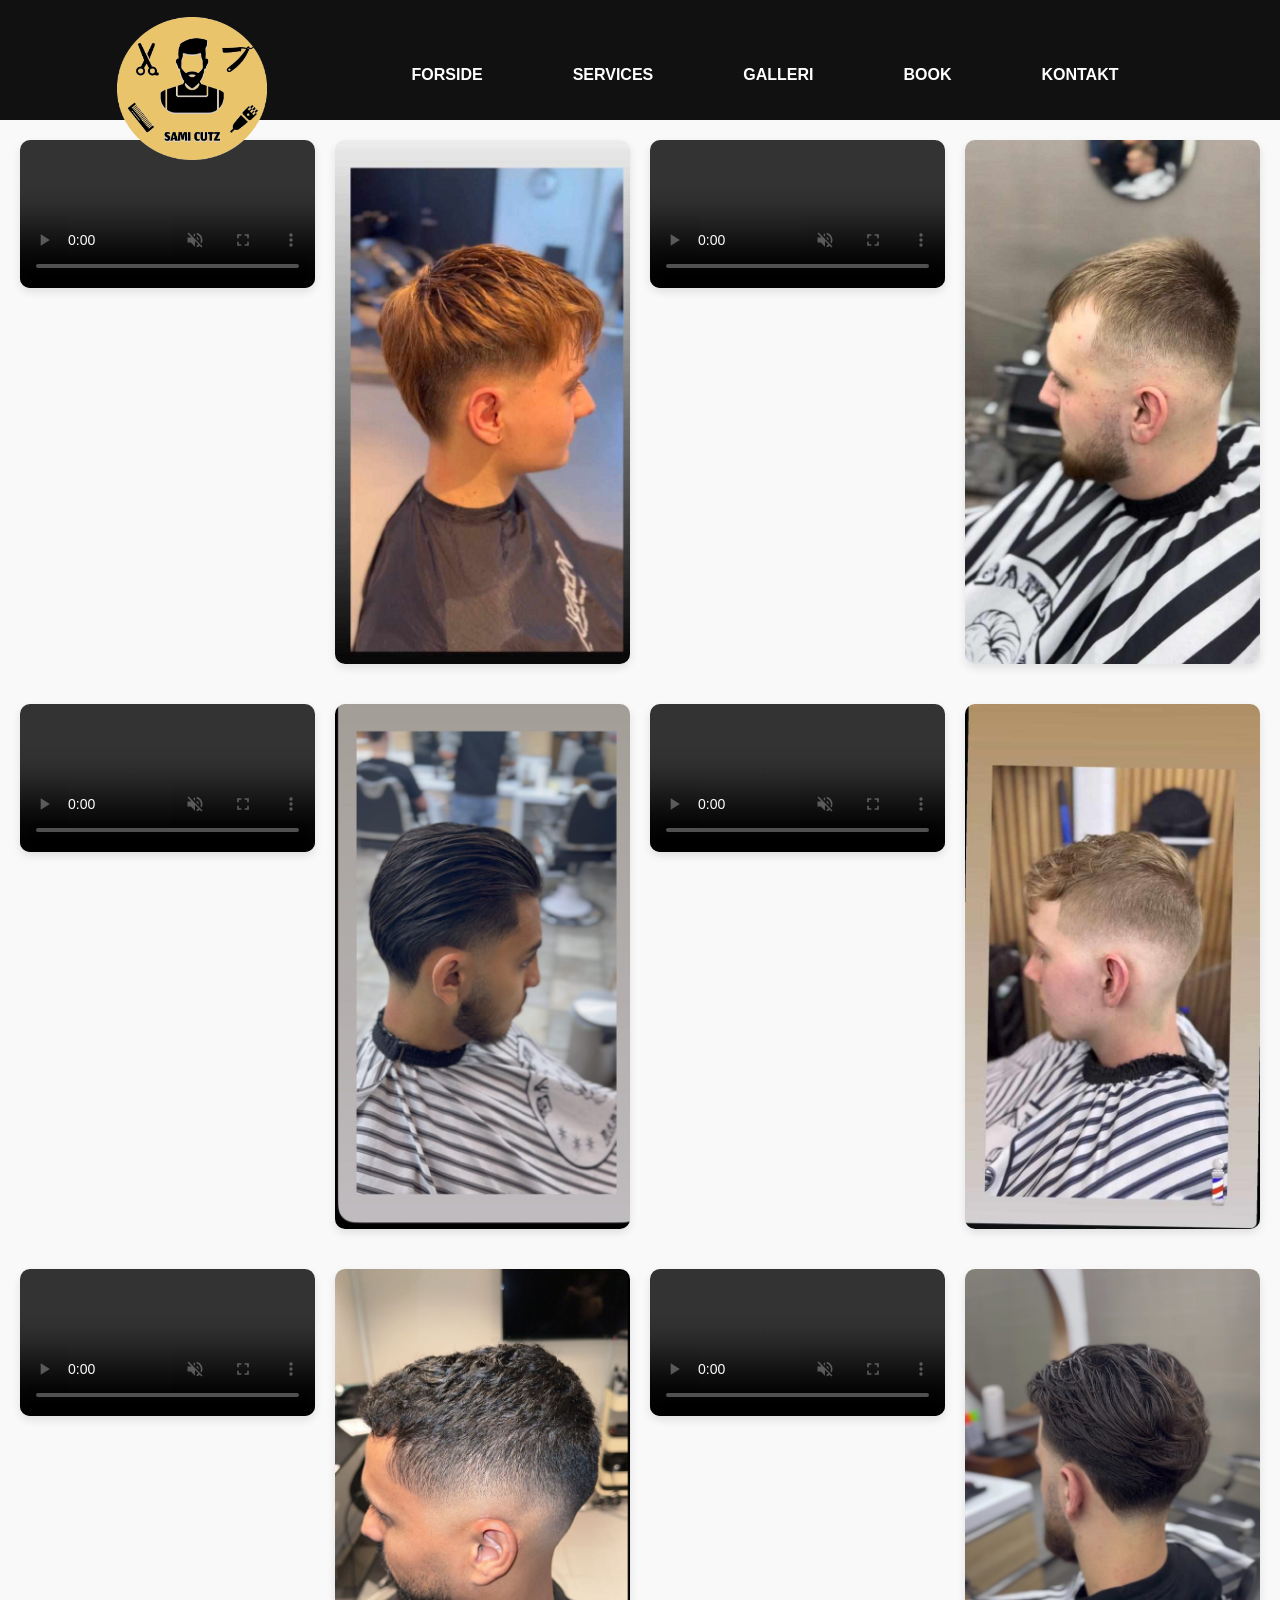
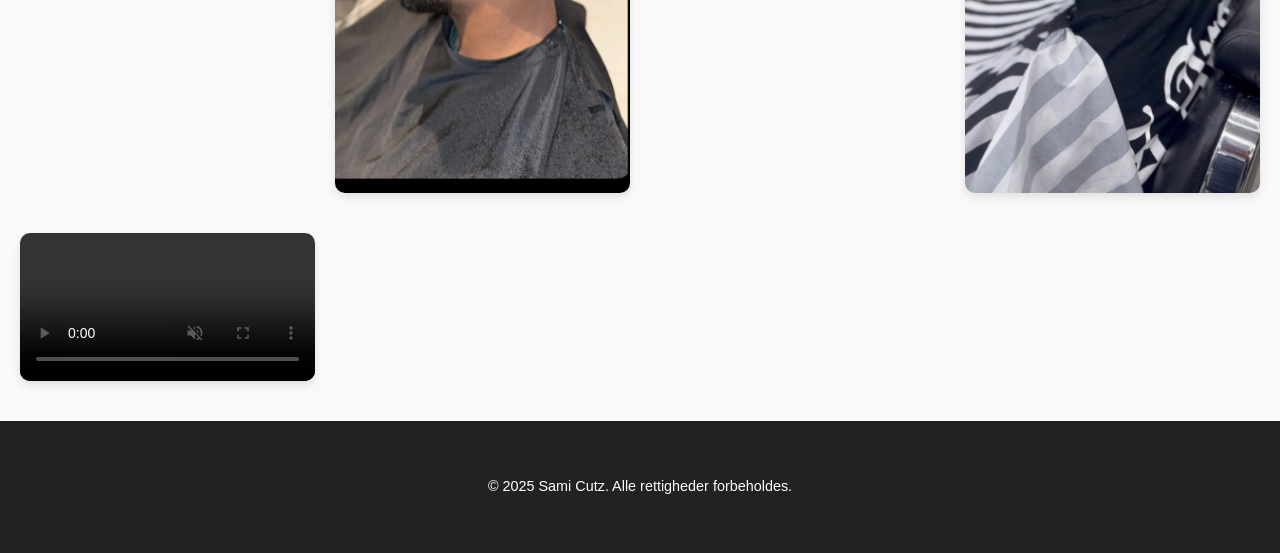
==== Galleri.html @ 2a87e270 "Add files via upload" ====
<!DOCTYPE html>
<html lang="da">
<head>
  <meta charset="UTF-8">
  <meta name="viewport" content="width=device-width, initial-scale=1.0">
  <title>Galleri - Sami Cutz</title>
  <link rel="stylesheet" href="samitcutz.css">
</head>
<body>
  <header class="header">
    <img src="Logov2.png" alt="Sami Cutz Logo" class="logo">
    <nav class="nav-menu">
      <ul>
        <li><a href="Index.html">FORSIDE</a></li>
        <li><a href="Service.html">SERVICES</a></li>
        <li><a href="Galleri.html">GALLERI</a></li>
        <li><a href="https://calendar.app.google/uRdMUirLo8yVaihd8">BOOK</a></li>
        <li><a href="Kontakt.html">KONTAKT</a></li>
      </ul>
    </nav>
  </header>

  <main>
    <div class="gallery-container">
      <div class="gallery-item">
        <video autoplay muted loop controls>
          <source src="galleri1.mp4" type="video/mp4">
          Din browser understøtter ikke video.
        </video>
      </div>

      <div class="gallery-item">
        <img src="galleri3.jpg" alt="Galleri billede 1">
      </div>

      <div class="gallery-item">
        <video autoplay muted loop controls>
          <source src="galleri2.mp4" type="video/mp4">
          Din browser understøtter ikke video.
        </video>
      </div>

      <div class="gallery-item">
        <img src="Galleri1.jpg" alt="Galleri billede 2">
      </div>

      <div class="gallery-item">
        <video autoplay muted loop controls>
          <source src="galleri3.mp4" type="video/mp4">
          Din browser understøtter ikke video.
        </video>
      </div>

      <div class="gallery-item">
        <img src="Galleri6.jpg" alt="Galleri billede 3">
      </div>

      <div class="gallery-item">
        <video autoplay muted loop controls>
          <source src="galleri4.mp4" type="video/mp4">
          Din browser understøtter ikke video.
        </video>
      </div>

      <div class="gallery-item">
        <img src="galleri5.jpg" alt="Galleri billede 4">
      </div>

      <div class="gallery-item">
        <video autoplay muted loop controls>
          <source src="galleri5.mp4" type="video/mp4">
          Din browser understøtter ikke video.
        </video>
      </div>

      <div class="gallery-item">
        <img src="SamiP1.png" alt="Galleri billede 5">
      </div>

      <div class="gallery-item">
        <video autoplay muted loop controls>
          <source src="6.mp4" type="video/mp4">
          Din browser understøtter ikke video.
        </video>
      </div>

      <div class="gallery-item">
        <img src="SamiP2.png" alt="Galleri billede 4">
      </div>

      <div class="gallery-item">
        <video autoplay muted loop controls>
          <source src="7.mp4" type="video/mp4">
          Din browser understøtter ikke video.
        </video>
      </div>
    </div>
  </main>

  <footer class="footer">
    <div class="container">
      <p>&copy; 2025 Sami Cutz. Alle rettigheder forbeholdes.</p>
    </div>
  </footer>
</body>
</html>
---- samitcutz.css ----
/* Global box-sizing */
*,
*::before,
*::after {
    box-sizing: border-box;
}

/* Basisindstillinger */
body {
    font-family: Arial, sans-serif;
    margin: 0;
    padding: 0;
    line-height: 1.6;
    color: #333;
    background-color: #f9f9f9;
}

.container {
    width: 90%;
    max-width: 1200px;
    margin: 0 auto;
    padding: 20px;

}

.main-content {
    margin-top: 60px;
}

/* Header & Navigation */
.header {
    background-color: #111111;
    position: relative;
    height: 120px; 
    display: flex;
    justify-content: center;
    align-items: center;
}

.logo {
    position: absolute;
    bottom: -40px;
    left: 15%;
    transform: translateX(-50%); 
    width: 150px;
    z-index: 10; 
}

.nav-menu {
    display: flex;
    justify-content: flex-end; 
    gap: 30px; 
    margin-top: 30px;
    margin-left: 250px;
    background-color: #111111; /* Set the background color of the navigation to black */
}

.nav-menu ul {
    list-style: none;
    display: flex;
    gap: 50px; 
    padding: 0;
}

.nav-menu ul li {
    display: inline-block;
}

.nav-menu ul li a {
    text-decoration: none;
    color: white; /* Change text color to white for better contrast */
    font-weight: bold;
    font-size: 16px;
    padding: 12px 20px; /* Lidt større klik-område */
    transition: background-color 0.3s ease, color 0.3s ease;
}

.nav-menu ul li a:hover {
    background-color: #e0e0e0; 
    color: #111111;
    border-radius: 5px;
}

/* Hero Sektion */
.hero {
    background-image: url('samicutzp.jpg'); 
    background-size: cover; 
    background-position: center center; 
    color: #fff;
    text-align: center;
    padding: 0;
    height: 100vh;
    position: relative;
}

.hero::before {
    content: '';
    position: absolute;
    top: 0;
    left: 0;
    width: 100%;
    height: 100%;
    background: rgba(0, 0, 0, 0.4);
    z-index: 1;
}

.hero .container {
    position: relative;
    z-index: 2;
    padding-top: 20%;
}

.hero h1 {
    font-size: 3rem;
    margin-bottom: 20px;
}

.hero p {
    font-size: 1.2rem;
    max-width: 600px;
    margin: 0 auto 30px;
}

.book-now-btn {
    background-color: #e9c46a;
    color: #264653;
    font-size: 1.2rem;
    padding: 15px 30px;
    text-decoration: none;
    border-radius: 5px;
    transition: background-color 0.3s ease;
}

.book-now-btn:hover {
    background-color: #f4a261;
}

/* Footer */
.footer {
    text-align: center;
    background: #222;
    color: #fff;
    padding: 20px 0;
    font-size: 0.9rem;
}

/* Kontakt Sektion */
.contact-container {
    max-width: 800px;
    margin: 0 auto;
    padding: 20px;
    background: #333;
    border-radius: 8px;
    box-shadow: 0 4px 8px rgba(0, 0, 0, 0.1);
}

.contact-details {
    margin-bottom: 20px;
}

.contact-details p {
    margin: 10px 0;
}

.contact-form label {
    display: block;
    margin: 10px 0 5px;
    font-weight: bold;
}

.contact-form textarea {
    width: 100%;
    padding: 10px;
    margin-bottom: 15px;
    border: 1px solid #ddd;
    border-radius: 5px;
}

.contact-form button {
    background: #4CAF50;
    color: white;
    padding: 10px 20px;
    border: none;
    border-radius: 5px;
    cursor: pointer;
}

.contact-form button:hover,
.contact-form button:focus {
    background: #45a049;
    outline: none;
}

.contact {
    background-color: #2a9d8f;
    color: #fff;
    padding: 20px;
}

.contact a {
    color: #fff;
    text-decoration: underline;
}

/* Services Sektion */
.back-button {
    display: inline-block;
    padding: 10px 20px;
    background-color: #333;
    color: #fff;
    text-decoration: none;
    border-radius: 8px;
    margin: 20px;
}

.back-button:hover,
.back-button:focus {
    background-color: #555;
    outline: none;
}

#services {
    background-color: #f4f4f4;
    padding: 60px 20px;
    text-align: center;
    overflow-x: auto;
    white-space: nowrap;
}

#services h2 {
    font-size: 2.5em;
    color: #333;
    margin-bottom: 40px;
}

.service-item {
    background-color: white;
    border-radius: 8px;
    box-shadow: 0 4px 10px rgba(0, 0, 0, 0.1);
    display: inline-block;
    width: 300px;
    margin: 20px;
    padding: 20px;
    text-align: center;
    transition: transform 0.3s ease, box-shadow 0.3s ease;
    overflow: hidden;
}

.service-item:hover,
.service-item:focus-within {
    transform: translateY(-5px);
    box-shadow: 0 6px 15px rgba(0, 0, 0, 0.2);
}

.service-item img {
    width: 100%;
    height: auto;
    border-radius: 8px;
    margin-bottom: 15px;
}

.service-item h3 {
    font-size: 1.8em;
    color: #333;
    margin-bottom: 15px;
}

.service-item p {
    font-size: 1.2em;
    color: #666;
    margin-bottom: 15px;
    word-wrap: break-word;
    hyphens: auto;
}

.service-item .price {
    font-size: 1.3em;
    font-weight: bold;
    color: #333;
}

/* Galleri Sektion */
.gallery-container {
    display: grid;
    grid-template-columns: repeat(auto-fit, minmax(250px, 1fr));
    gap: 20px;
    padding: 20px;
}

.gallery-item img,
.gallery-item video {
    width: 100%;
    height: auto;
    display: block;
    border-radius: 10px;
    box-shadow: 0 4px 8px rgba(0, 0, 0, 0.1);
}

.gallery-item {
    margin-bottom: 20px;
}

/* Responsivt Design */
@media (max-width: 768px) {
    /* Services Section */
    #services {
        display: flex;
        flex-direction: column;
        align-items: center;
        text-align: center;
        padding: 40px 15px;
        white-space: normal;
    }

    .service-item {
        width: 90%;
        max-width: 400px;
        margin: 20px auto;
        padding: 20px;
    }

    /* Header & Navigation */
    .header {
        flex-direction: column;
        text-align: center;
        height: auto;
        padding: 15px 0;
    }

    .logo {
        position: static;
        transform: none;
        width: 100px;
        margin-bottom: 10px;
    }

    .nav-menu {
        flex-direction: column;
        align-items: center;
        background-color: #111;
        padding: 10px;
        width: 100%;
        margin-left: 0;
    }

    .nav-menu ul {
        flex-direction: column;
        gap: 10px;
        width: 100%;
        padding: 0;
    }

    .nav-menu ul li {
        text-align: center;
        width: 100%;
    }

    .nav-menu ul li a {
        font-size: 18px;
        padding: 12px;
        display: block;
        width: 100%;
    }

    /* Hero Section */
    .hero {
        height: auto;
        padding: 80px 15px;
    }

    .hero .container {
        top: 0;
        transform: none;
        padding-top: 5%;
    }

    .hero h1 {
        font-size: 2rem;
    }

    .hero p {
        font-size: 1rem;
    }

    /* Contact Section */
    .contact-container {
        width: 95%;
        padding: 15px;
    }

    .contact-form textarea {
        height: 120px;
    }

    /* Gallery Section */
    .gallery-container {
        grid-template-columns: repeat(auto-fit, minmax(150px, 1fr));
    }

    /* Footer */
    .footer {
        padding: 15px;
        font-size: 0.8rem;
    }
}

/* iPads (medium screens) */
@media (max-width: 1024px) {
    .container {
        width: 95%;
    }

    .hero h1 {
        font-size: 2.5rem;
    }

    .hero p {
        font-size: 1.1rem;
    }

    .nav-menu {
        margin-left: 0;
        justify-content: center;
        flex-wrap: wrap;
    }

    /* Services on Tablet */
    #services {
        display: grid;
        grid-template-columns: repeat(auto-fit, minmax(300px, 1fr));
        gap: 20px;
        justify-content: center;
    }

    .service-item {
        width: 100%;
        max-width: 350px;
    }
}
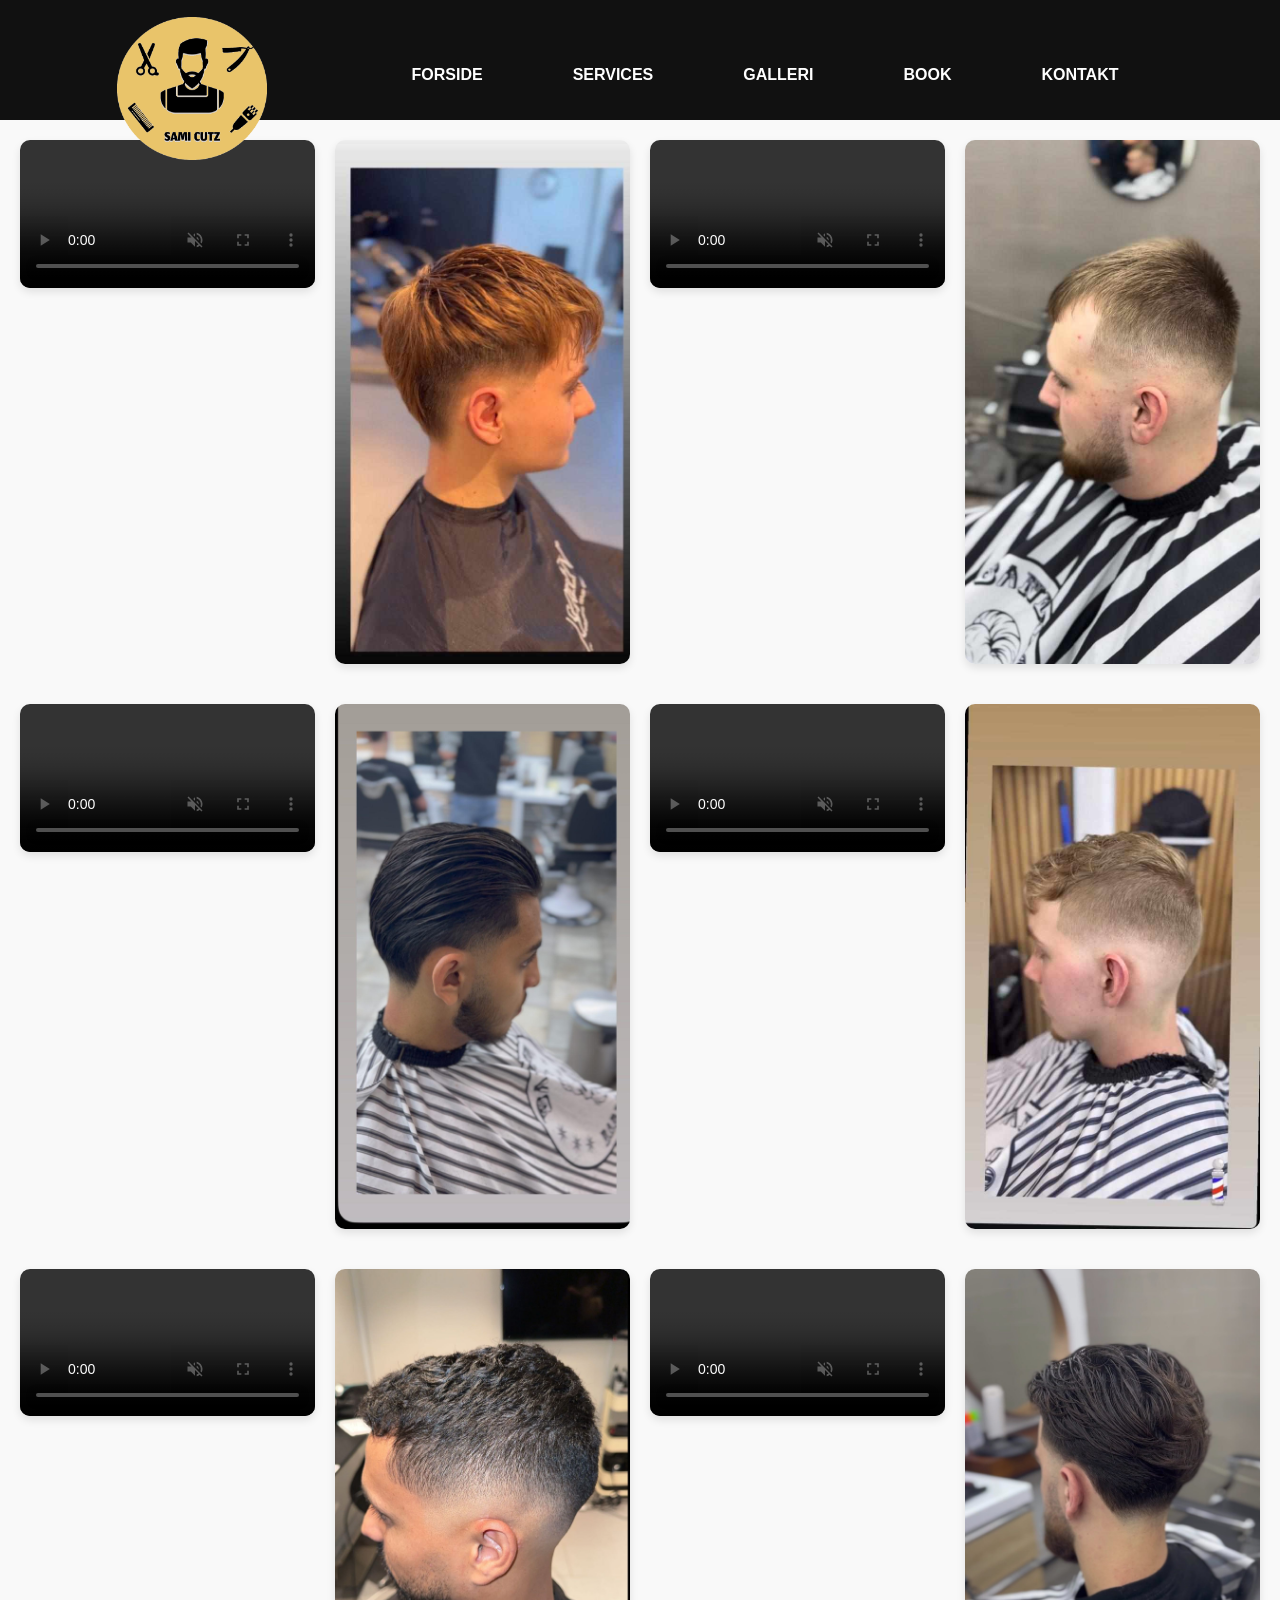
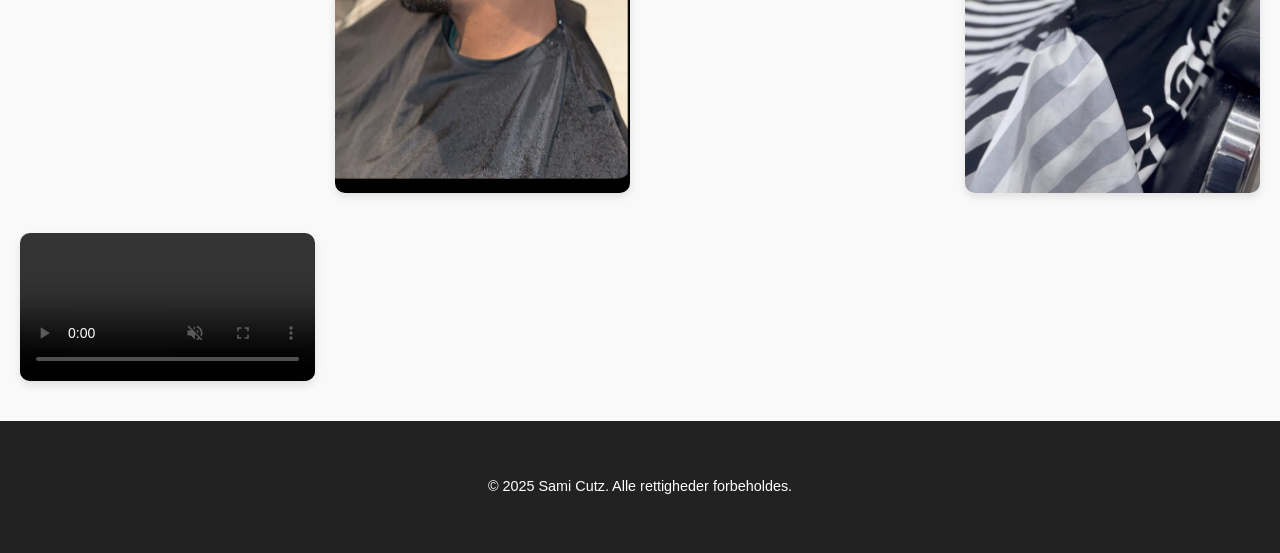
==== commit 4738627f: "Update Galleri.html" ====
--- a/Galleri.html
+++ b/Galleri.html
@@ -11,7 +11,7 @@
     <img src="Logov2.png" alt="Sami Cutz Logo" class="logo">
     <nav class="nav-menu">
       <ul>
-        <li><a href="Index.html">FORSIDE</a></li>
+        <li><a href="index.html">FORSIDE</a></li>
         <li><a href="Service.html">SERVICES</a></li>
         <li><a href="Galleri.html">GALLERI</a></li>
         <li><a href="https://calendar.app.google/uRdMUirLo8yVaihd8">BOOK</a></li>
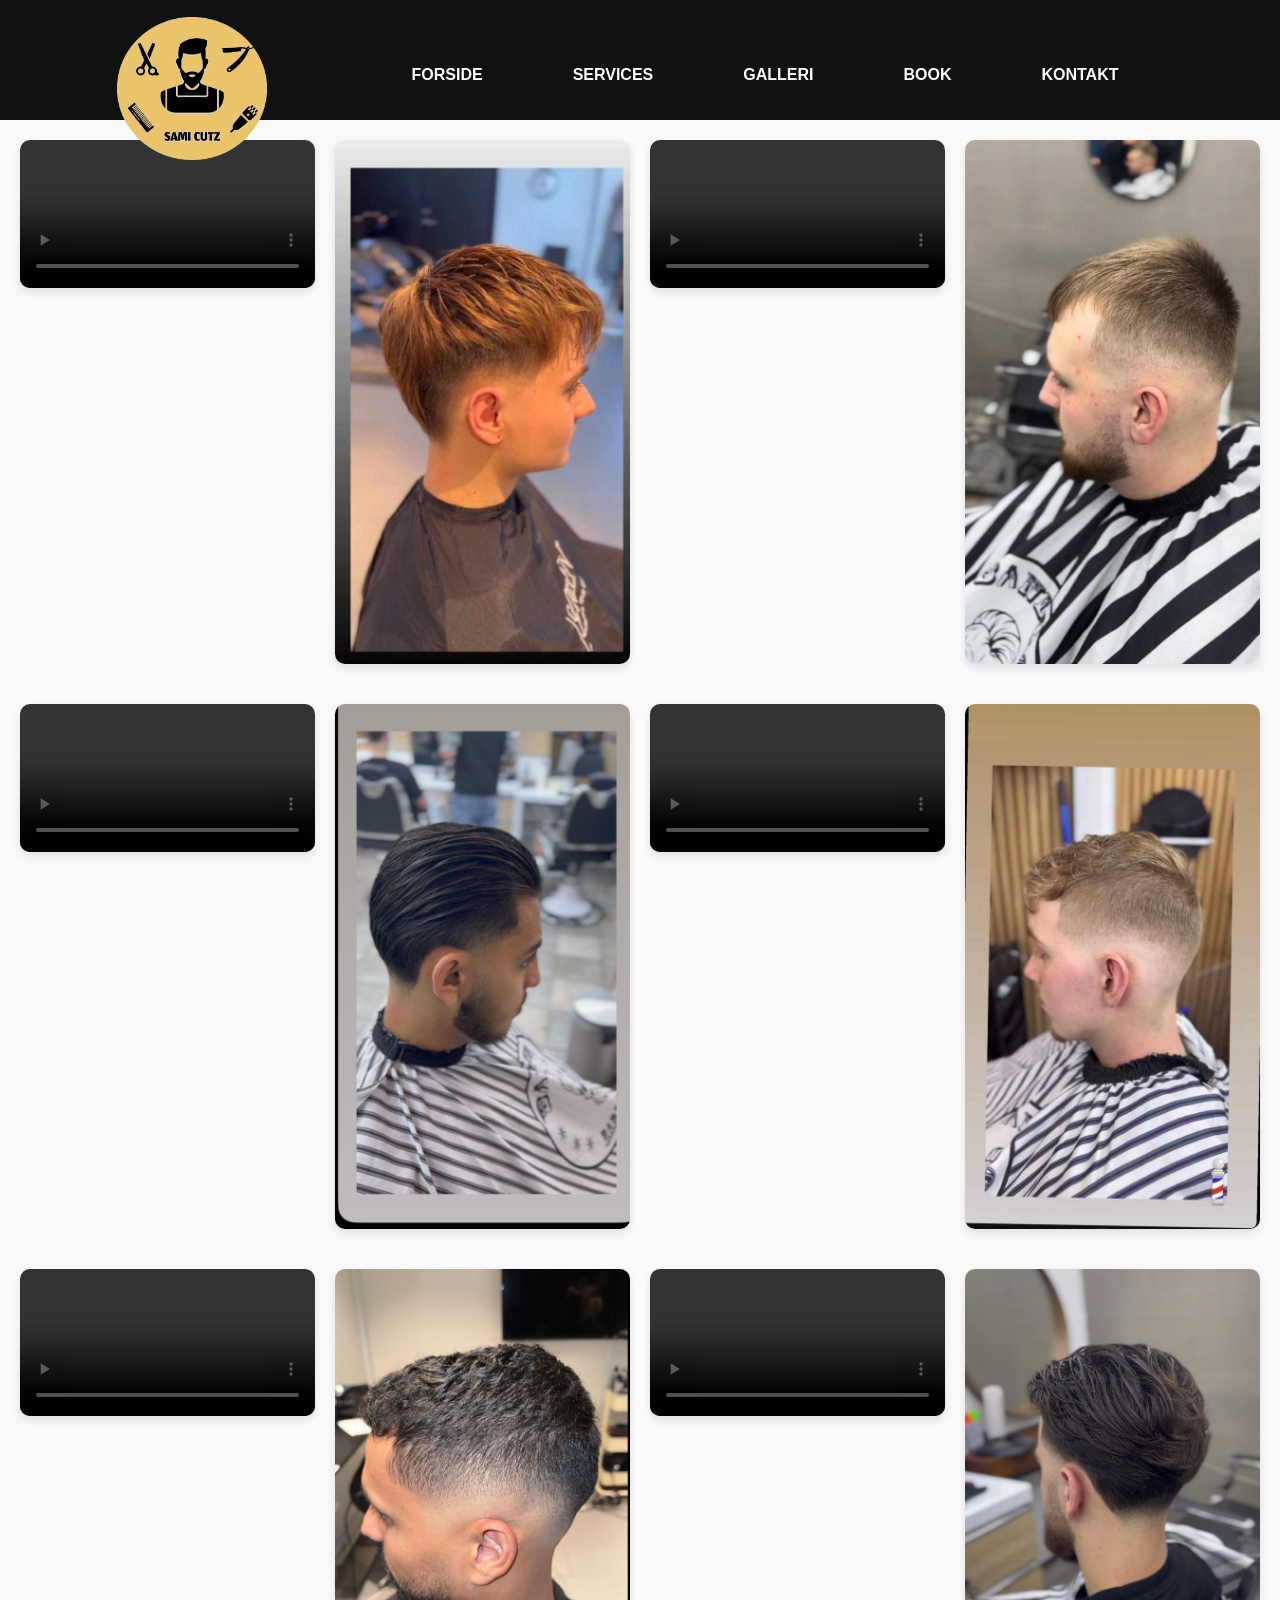
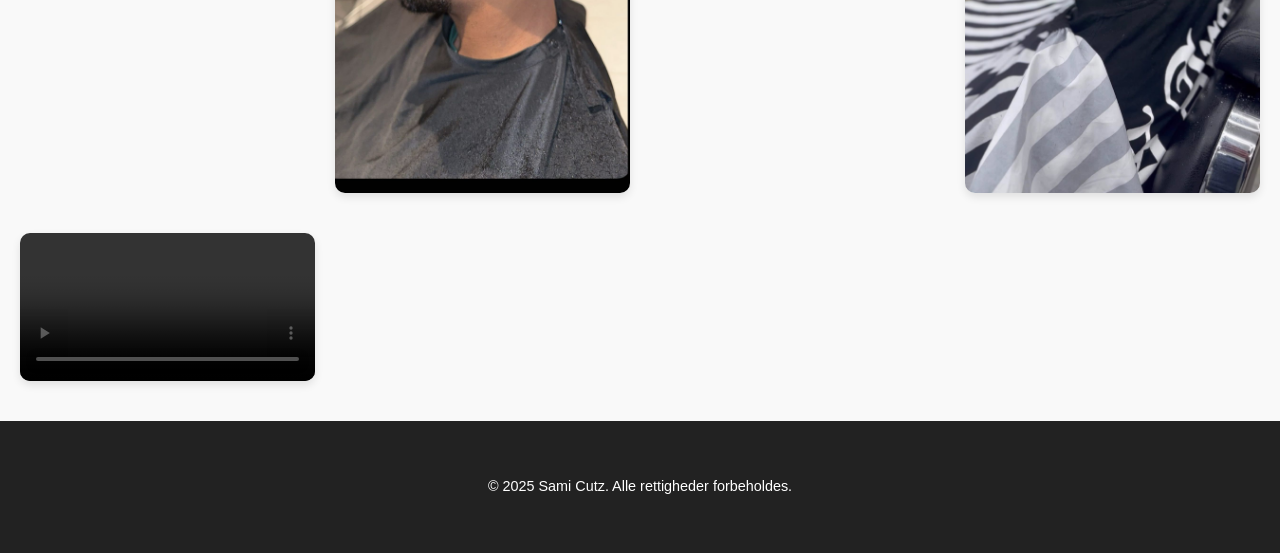
==== commit 921cd80d: "Update Galleri.html" ====
--- a/Galleri.html
+++ b/Galleri.html
@@ -11,7 +11,7 @@
     <img src="Logov2.png" alt="Sami Cutz Logo" class="logo">
     <nav class="nav-menu">
       <ul>
-        <li><a href="index.html">FORSIDE</a></li>
+        <li><a href="Forside.html">FORSIDE</a></li>
         <li><a href="Service.html">SERVICES</a></li>
         <li><a href="Galleri.html">GALLERI</a></li>
         <li><a href="https://calendar.app.google/uRdMUirLo8yVaihd8">BOOK</a></li>
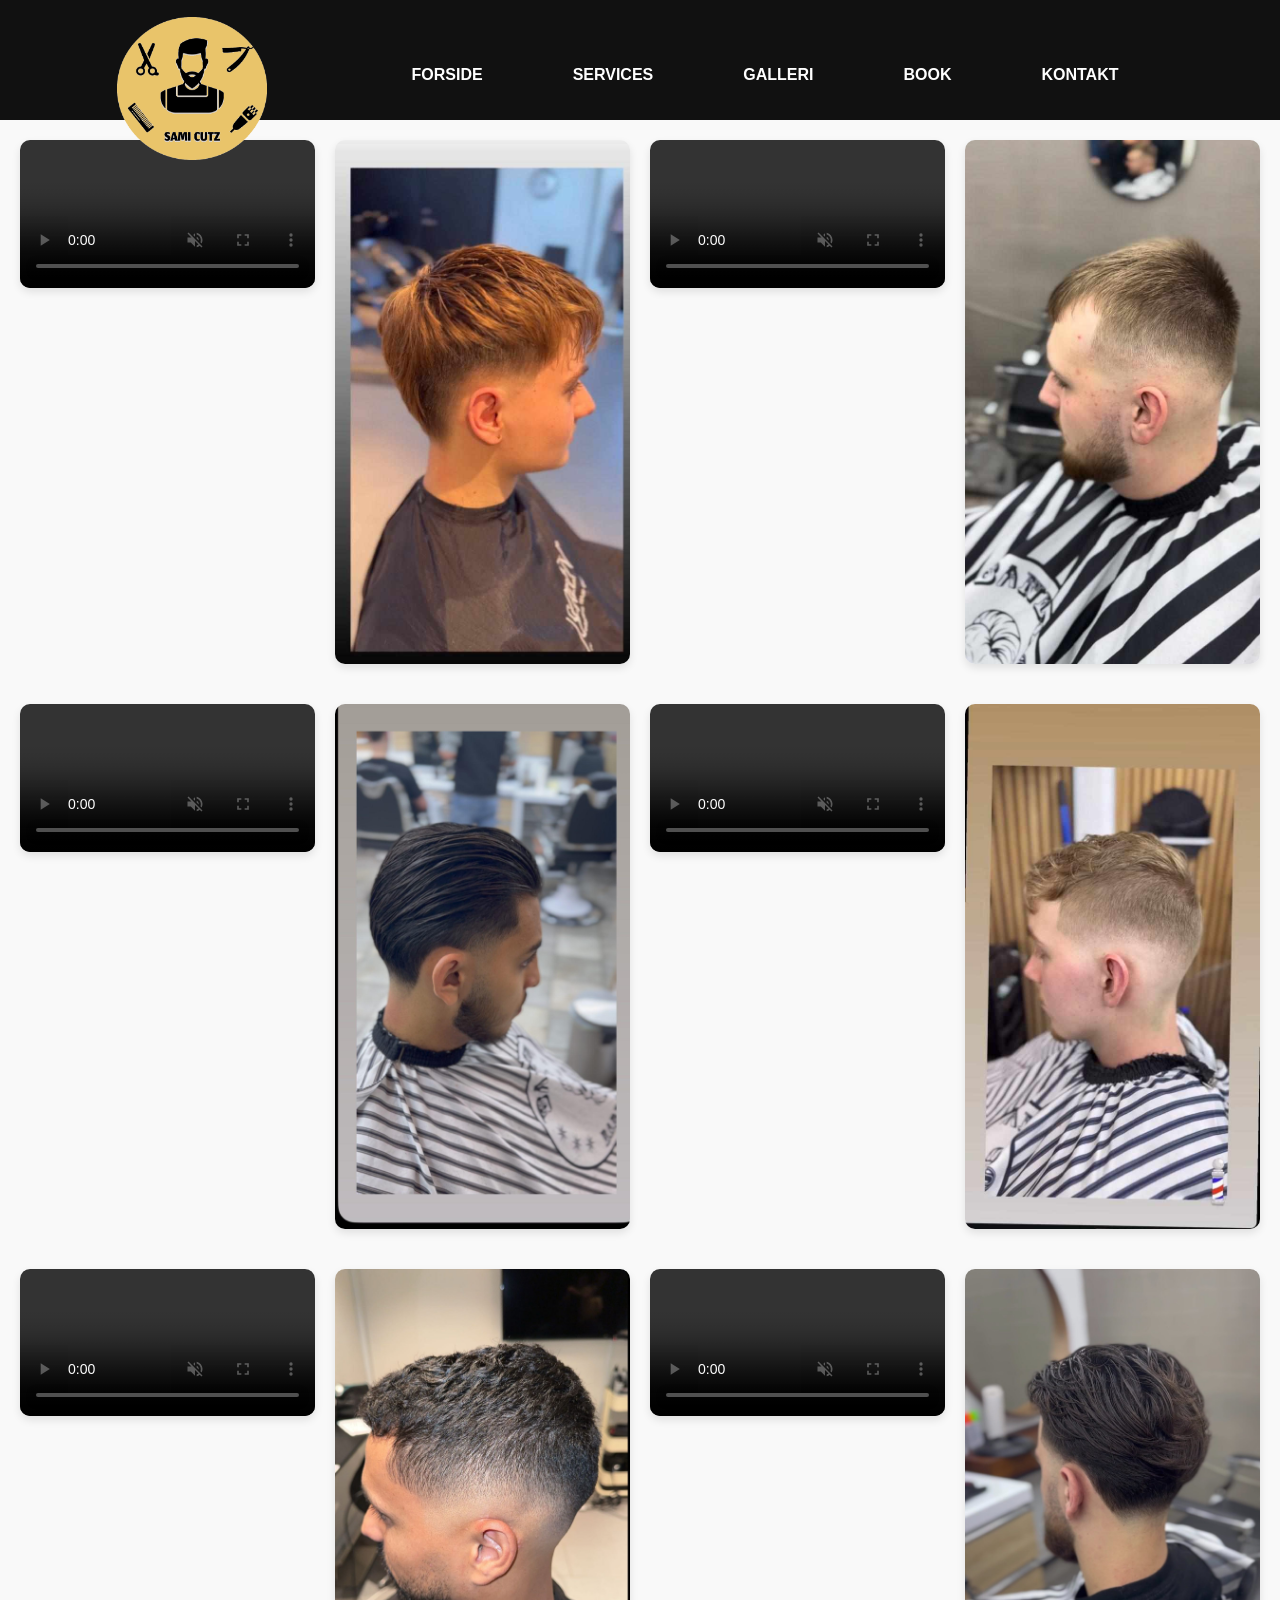
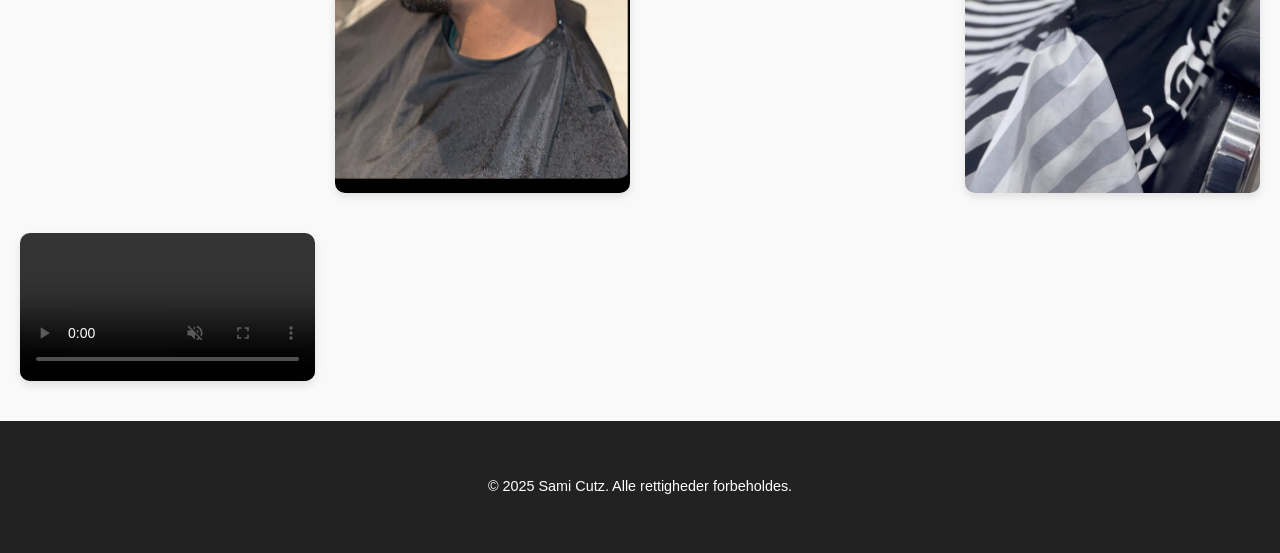
==== commit 7e75e747: "Update Galleri.html" ====
--- a/Galleri.html
+++ b/Galleri.html
@@ -11,10 +11,10 @@
     <img src="Logov2.png" alt="Sami Cutz Logo" class="logo">
     <nav class="nav-menu">
       <ul>
-        <li><a href="Forside.html">FORSIDE</a></li>
+        <li><a href="index.html">FORSIDE</a></li>
         <li><a href="Service.html">SERVICES</a></li>
         <li><a href="Galleri.html">GALLERI</a></li>
-        <li><a href="https://calendar.app.google/uRdMUirLo8yVaihd8">BOOK</a></li>
+        <li><a href="https://calendar.google.com/calendar/u/0/appointments/schedules/AcZssZ21PrKrIIqGGJ7XAseYLzYQvFBNJPntzlVC54Nk4f-deTBrQwd5fvA-_cgSlXplrAlQy_Q1rwOg">BOOK</a></li>
         <li><a href="Kontakt.html">KONTAKT</a></li>
       </ul>
     </nav>
